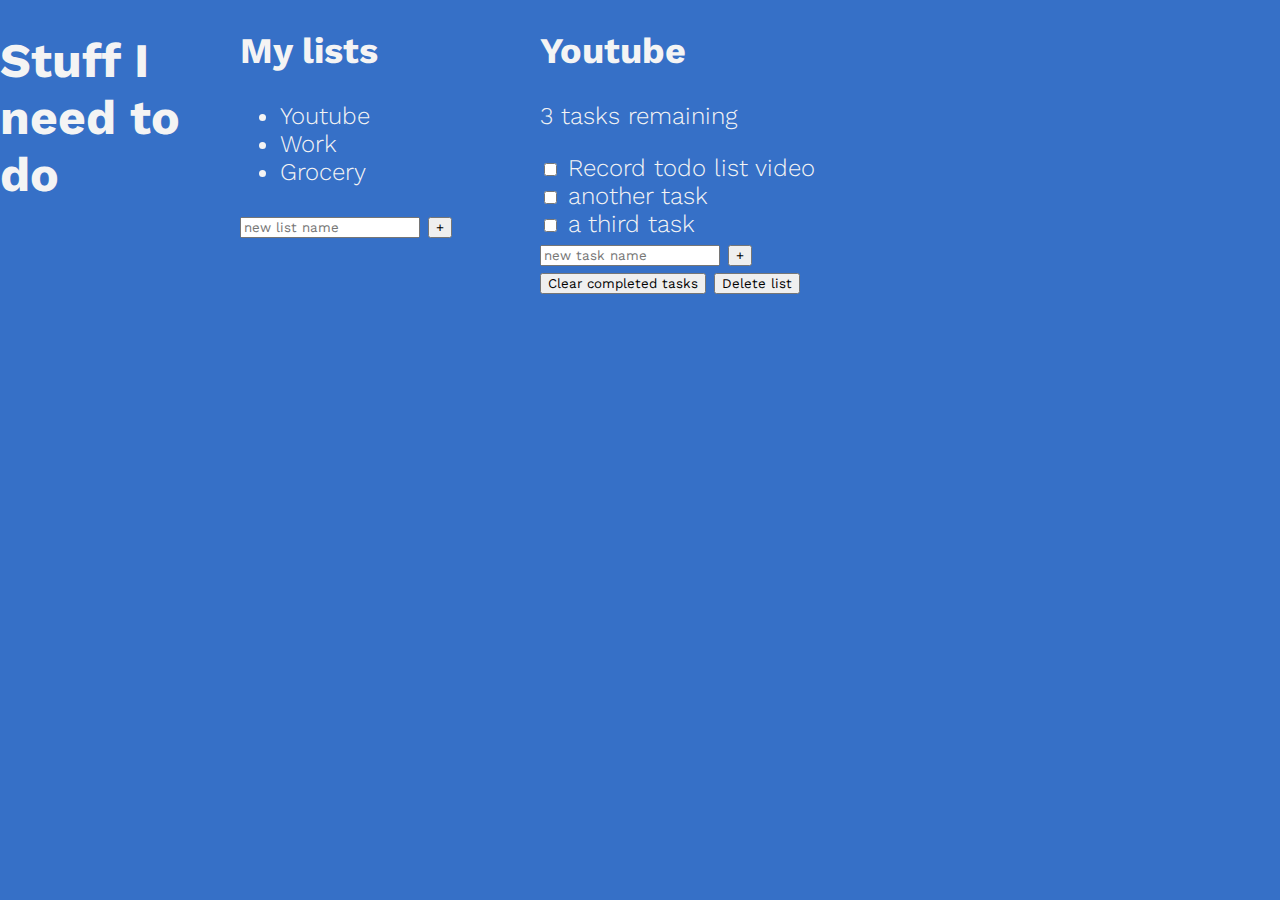
==== index.html @ d3873871 "Fix grid markup (16:24)" ====
<!DOCTYPE html>
<html lang="en">

<head>
    <meta charset="UTF-8" />
    <meta name="viewport" content="width=device-width, initial-scale=1.0" />
    <meta http-equiv="X-UA-Compatible" content="ie=edge" />
    <title>Todo list</title>
    <link href="https://fonts.googleapis.com/css?family=Work+Sans:300,400,700,900&display=swap" rel="stylesheet" />
    <link rel="stylesheet" href="main.css" />
</head>

<body>

    <h1 class="title">Stuff I need to do</h1>


    <div class="all-tasks">
        <h2 class="task-list-title">My lists</h2>  

        <ul class="task-list">
            <li class="active-list">Youtube</li>
            <li>Work</li>
            <li>Grocery</li>
        </ul>

        <form action="">
            <input 
                type="text" 
                class="new list"
                placeholder="new list name"
                aria-label="new list name"
            />
            <button class="btn list" aria-label="create new list">+</button>
        </form>
    </div>


    <div class="todo-list">

        <div class="todo-header">
            <h2 class="list-title">Youtube</h2>
            <p class="task-count">3 tasks remaining</p>
        </div>

        <div class="todo-body">

            <div class="tasks">
                <!-- Task 1 -->
                <div class="task">
                    <input type="checkbox" id="task-1">
                    <label for="task-1">
                        <span class="custom-checkbox"></span>
                        Record todo list video
                    </label>
                </div>
                <!-- Task 2-->
                <div class="task">
                    <input type="checkbox" id="task-2">
                    <label for="task-2">
                        <span class="custom-checkbox"></span>
                        another task
                    </label>
                </div>
                <!-- Task 3 -->
                <div class="task">
                    <input type="checkbox" id="task-3">
                    <label for="task-3">
                        <span class="custom-checkbox"></span>
                        a third task
                    </label>
                </div>
            </div>

            <div class="new-task-creator">
                <form action="">
                    <input 
                        type="text" 
                        class="new list"
                        placeholder="new task name"
                        aria-label="new task name"
                    />
                    <button class="btn task" aria-label="create new task">+</button>
                </form>
            </div>

            <div class="delete-stuff">
                <button class="btn delete">Clear completed tasks</button>
                <button class="btn delete">Delete list</button>
            </div>

        </div>

    </div>

</body>
    
    
</html>
---- main.css ----
:root {
  --clr-primary: rgb(54, 112, 199);
  --clr-light: #f4f4f4;
  --clr-dark: #333;
  --clr-warning: rgb(99, 36, 36);
}

*,
*::before,
*::after {
  font-family: inherit;
  box-sizing: border-box;
}

body {
  margin: 0;
  font-family: "Work Sans", sans-serif;
  font-weight: 300;
  font-size: 1.5rem;
  background-color: var(--clr-primary);
  color: var(--clr-light);
  display: grid;
  grid: "header header header header" auto 
        "...... lists  active ......" auto /
        1fr minmax(100px, 300px) minmax(250px, 500px) 1fr;
}
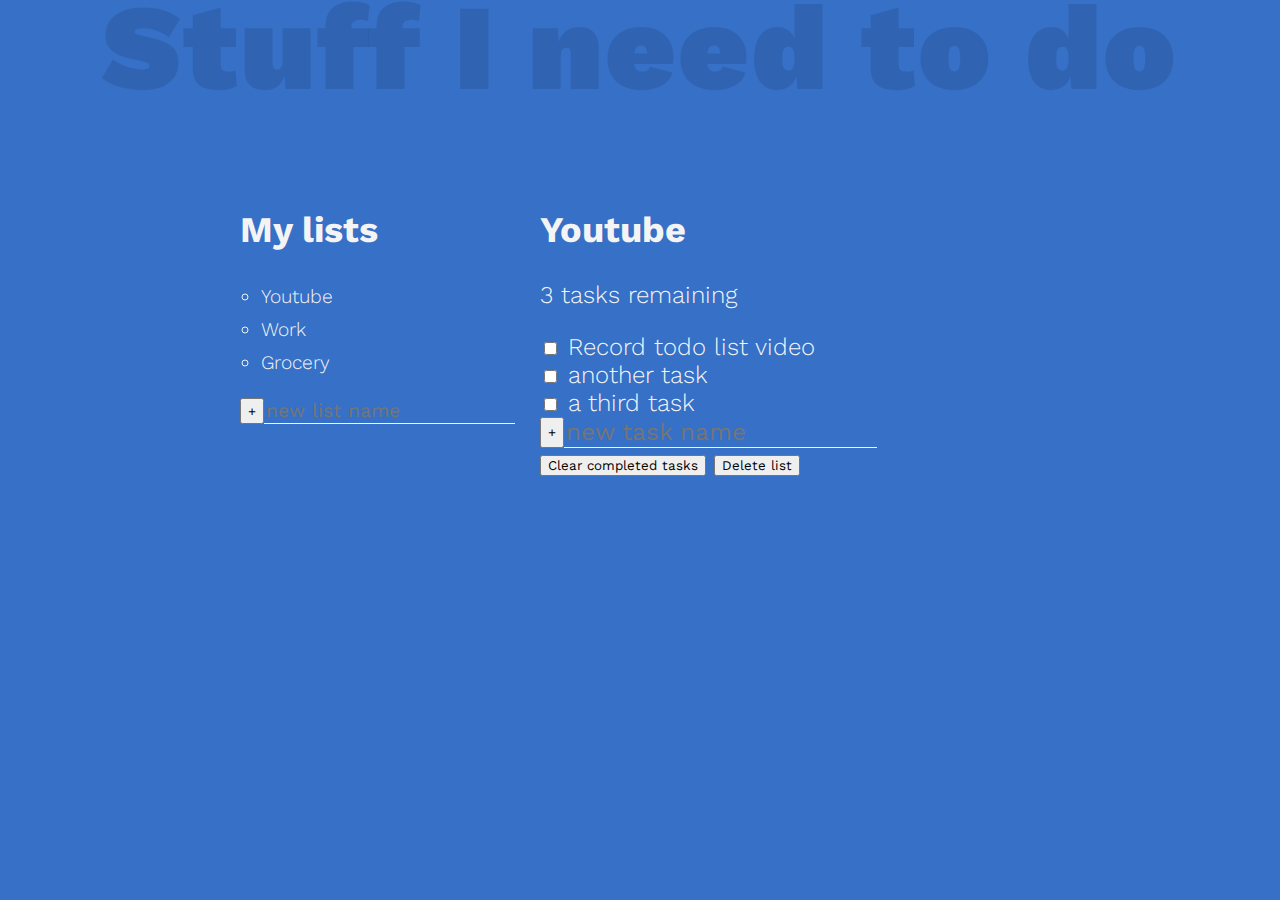
==== commit 48e4ee15: "Make new task size bigger than new list name (28:15)" ====
--- a/index.html
+++ b/index.html
@@ -76,7 +76,7 @@
                 <form action="">
                     <input 
                         type="text" 
-                        class="new list"
+                        class="new task"
                         placeholder="new task name"
                         aria-label="new task name"
                     />
--- a/main.css
+++ b/main.css
@@ -23,4 +23,61 @@
   grid: "header header header header" auto 
         "...... lists  active ......" auto /
         1fr minmax(100px, 300px) minmax(250px, 500px) 1fr;
+}
+
+.title {
+    grid-area: header;
+    text-align: center;
+    font-size: calc(7vw + 2rem);
+    font-weight: 900;
+    color: rgba(0, 0, 0, 0.1);
+    letter-spacing: 2px;
+    margin: -0.2em 0 0.5em;
+}
+
+.all-tasks {
+    grid-area: lists;
+}
+
+.task-list {
+    font-size: 1.2rem;
+    line-height: 1.7; 
+    list-style: circle;
+    padding-left: 1.1em;
+}
+
+form {
+    display: flex;
+}
+
+.new {
+    background: transparent;
+    border: 0;
+    color: inherit;
+    border-bottom: 1px solid currentColor;
+    font-size: inherit;
+    outline: none;
+
+    transition: border-bottom 150ms ease-in;
+    order: 2;
+}
+
+.new:focus {
+    border-bottom-width: 3px;
+}
+
+.new:focus::placeholder {
+    opacity: 0.2;
+}
+
+.new.list {
+    font-size: 1.2rem;
+}
+
+.active-list {
+    font-weight: active;
+}
+
+.todo-list {
+    grid-area: active;
 }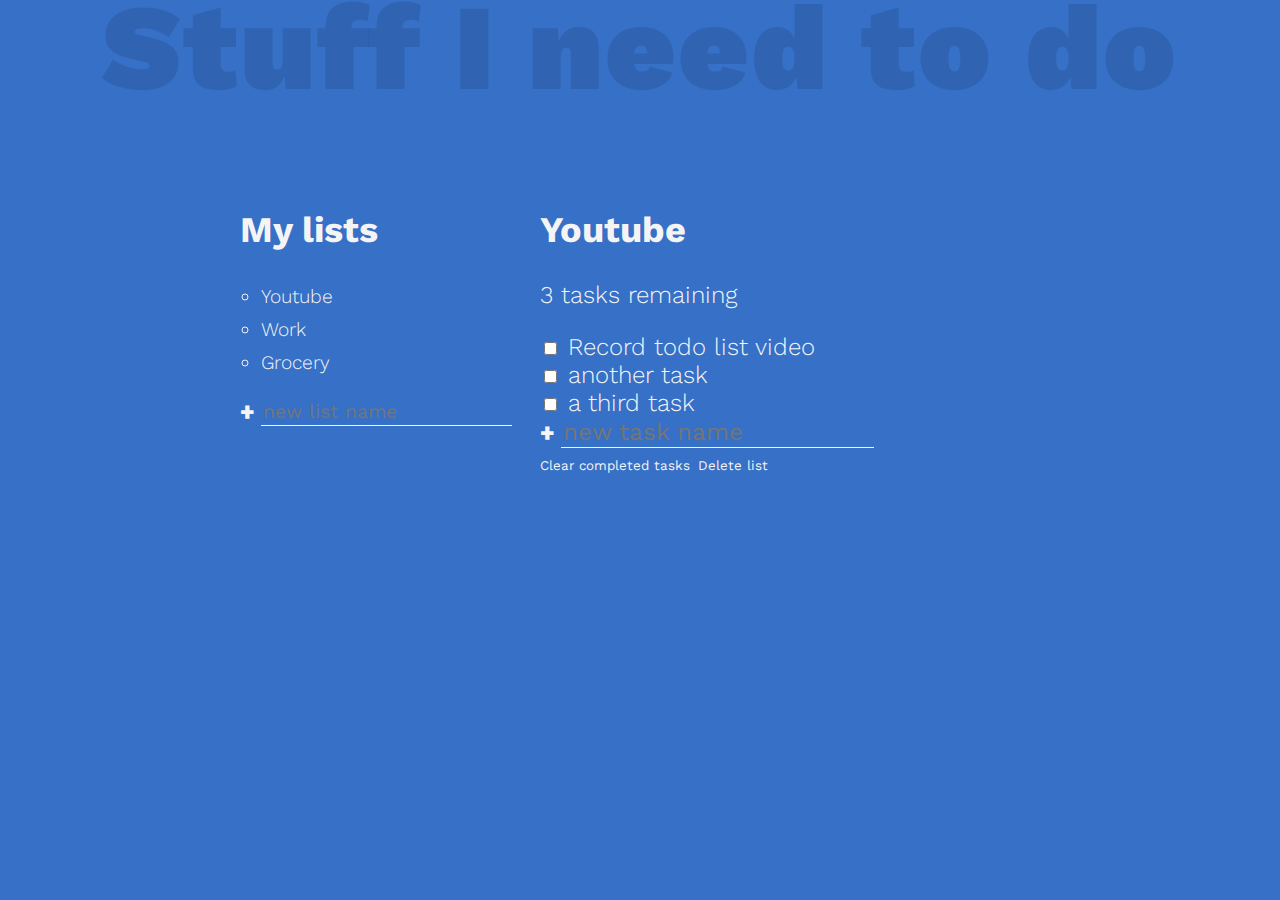
==== commit 6c17379c: "Style + buttons (30:56)" ====
--- a/index.html
+++ b/index.html
@@ -31,7 +31,7 @@
                 placeholder="new list name"
                 aria-label="new list name"
             />
-            <button class="btn list" aria-label="create new list">+</button>
+            <button class="btn create" aria-label="create new list">+</button>
         </form>
     </div>
 
@@ -80,7 +80,7 @@
                         placeholder="new task name"
                         aria-label="new task name"
                     />
-                    <button class="btn task" aria-label="create new task">+</button>
+                    <button class="btn create" aria-label="create new task">+</button>
                 </form>
             </div>
 
--- a/main.css
+++ b/main.css
@@ -50,6 +50,26 @@
     display: flex;
 }
 
+.btn {
+    cursor: pointer;
+    background: 0;
+    border: 0;
+    padding: 0;
+    color: inherit;
+}
+
+.btn.create {
+    font-size: 1.5rem;
+    font-weight: 900;
+    margin-right: 0.25em;
+    transition: opacity 250ms ease-in;
+}
+
+.btn.create:hover {
+    opacity: 0.7;
+
+}
+
 .new {
     background: transparent;
     border: 0;
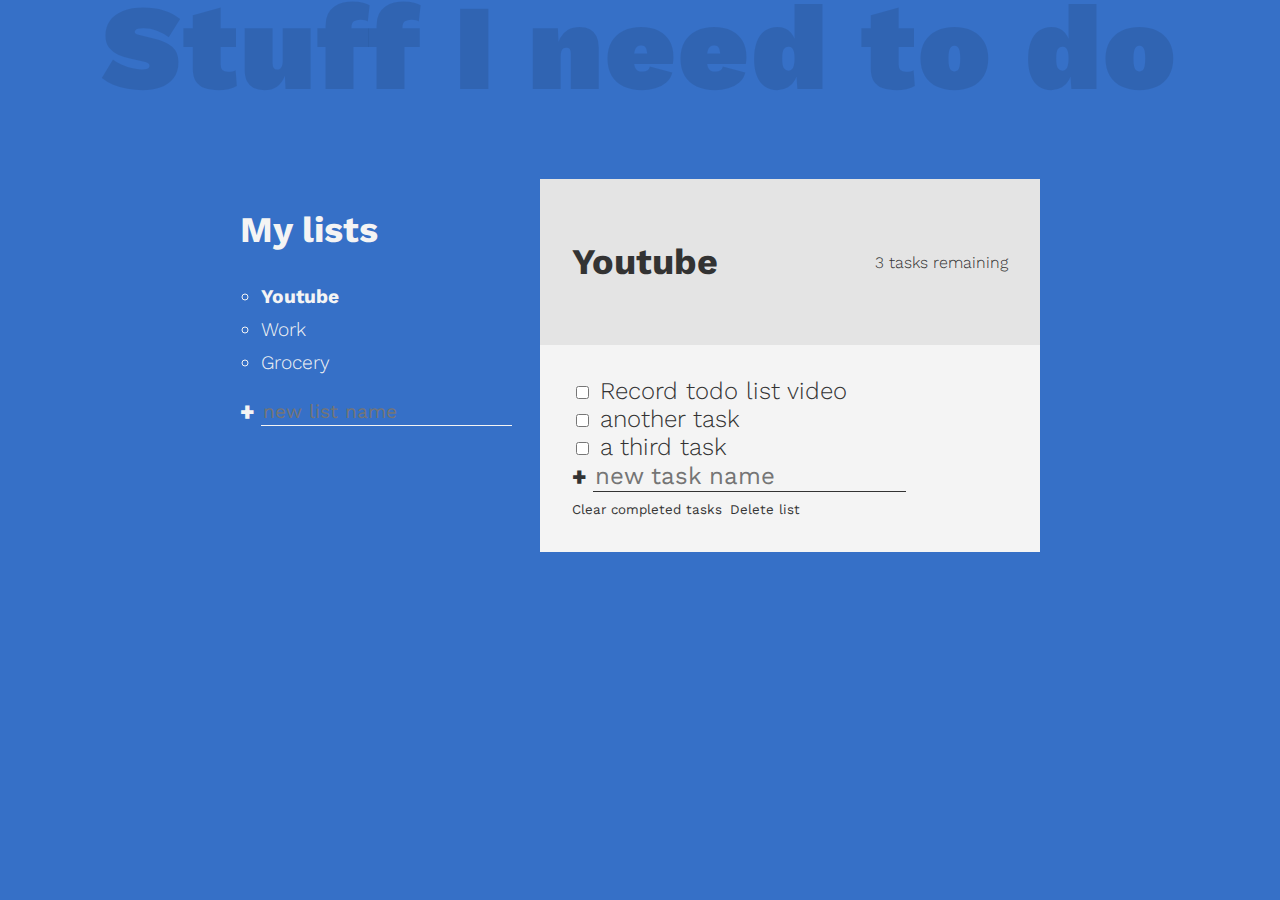
==== commit adc179f3: "Add active-list bold and pointer cursor (35:57)" ====
--- a/index.html
+++ b/index.html
@@ -19,9 +19,9 @@
         <h2 class="task-list-title">My lists</h2>  
 
         <ul class="task-list">
-            <li class="active-list">Youtube</li>
-            <li>Work</li>
-            <li>Grocery</li>
+            <li class="list-name active-list">Youtube</li>
+            <li class="list-name">Work</li>
+            <li class="list-name">Grocery</li>
         </ul>
 
         <form action="">
--- a/main.css
+++ b/main.css
@@ -46,6 +46,14 @@
     padding-left: 1.1em;
 }
 
+.list-name {
+    cursor: pointer;
+}
+
+.list-name:hover {
+    opacity: 0.7;
+}
+
 form {
     display: flex;
 }
@@ -67,7 +75,6 @@
 
 .btn.create:hover {
     opacity: 0.7;
-
 }
 
 .new {
@@ -95,9 +102,34 @@
 }
 
 .active-list {
-    font-weight: active;
+    font-weight: 700;
 }
 
 .todo-list {
+    --spacer: 2rem;
+
     grid-area: active;
+    background: var(--clr-light);
+    color: var(--clr-dark);
+}
+
+.todo-header{
+    padding: var(--spacer);
+    background: #e4e4e4;
+    display: flex;
+    align-items: center;
+    justify-content: space-between;
+}
+
+.todo-title {
+     margin: 0 1em 0 0;
+}
+
+.task-count {
+    margin: 0;
+    font-size: 1rem;
+}
+
+.todo-body {
+    padding: var(--spacer);
 }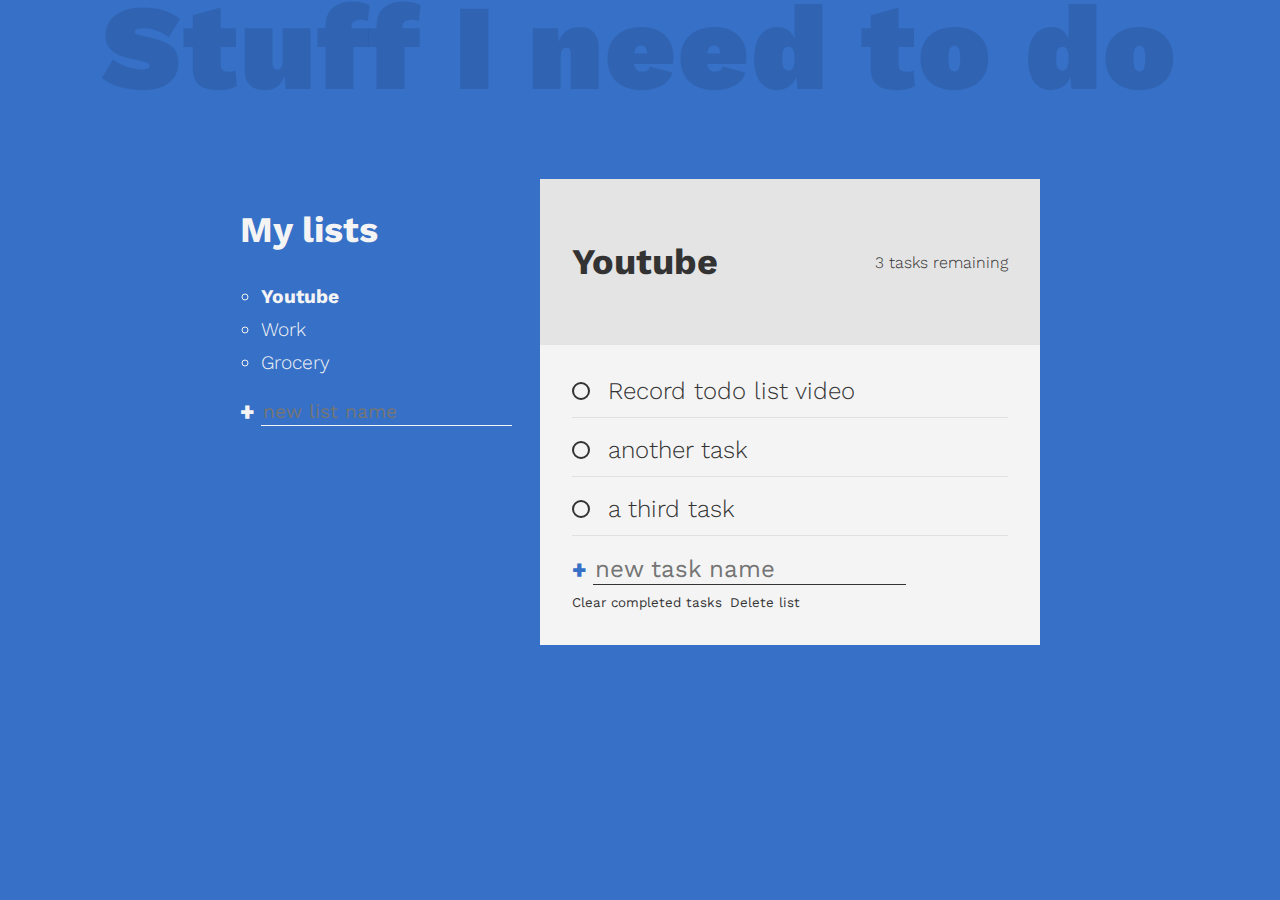
==== commit ad5964d2: "make button blue (56:30)" ====
--- a/index.html
+++ b/index.html
@@ -53,7 +53,7 @@
                         <span class="custom-checkbox"></span>
                         Record todo list video
                     </label>
-                </div>
+                </div> 
                 <!-- Task 2-->
                 <div class="task">
                     <input type="checkbox" id="task-2">
--- a/main.css
+++ b/main.css
@@ -101,6 +101,10 @@
     font-size: 1.2rem;
 }
 
+.new.task {
+    margin-bottom: 0;
+}
+
 .active-list {
     font-weight: 700;
 }
@@ -132,4 +136,83 @@
 
 .todo-body {
     padding: var(--spacer);
-}+}
+
+.new-task-creator .create {
+    color: var(--clr-primary);
+}
+
+[type="checkbox"] {
+    opacity: 0;
+    position: absolute;
+}
+
+.task label {
+    display: inline-flex; 
+    align-items: center;
+    position: relative;
+}
+
+.task {
+    position: relative;
+    margin-bottom: 1.25em;
+}
+
+.task::after {
+    content: "";
+    position: absolute;
+    right: 0;
+    left: 0;
+    bottom: -0.5em;
+    height: 1px;
+    background-color: currentColor;
+    opacity: 0.1;
+    transform: scale(1);
+    transition: transform 200ms ease-in-out;
+}
+
+.custom-checkbox {
+    --size: .75em;
+    display: inline-block;
+    width: var(--size);
+    height: var(--size);
+    margin-right: var(--size);
+    cursor: pointer;
+    border: 2px solid currentColor;
+    border-radius: 50%;
+}
+
+.task:hover .custom-checkbox,
+[type="checkbox"]:focus + label .custom-checkbox {
+    transform: scale(1.2);
+    color: var(--clr-primary);
+}
+[type="checkbox"]:checked + label .custom-checkbox {
+    background: var(--clr-primary);
+    border-color: var(--clr-primary);
+    box-shadow: inset 0 0 0px 2px white;
+}
+
+[type="checkbox"]:checked + label {
+    opacity: 0.5;
+}
+
+.task label::after {
+    content: "";
+    position: absolute;
+    left: 0;
+    right: 0;
+    left: 1.5em;
+    top: calc(50% - 3/2px);
+    height: 3px;
+    background: currentColor;
+    transform: scaleX(0);
+    transform-origin: right;
+    transition: transform 150ms ease-in-out;
+}
+
+[type="checkbox"]:checked + label::after {
+    transform: scaleX(1);
+    transform-origin: left;
+}
+
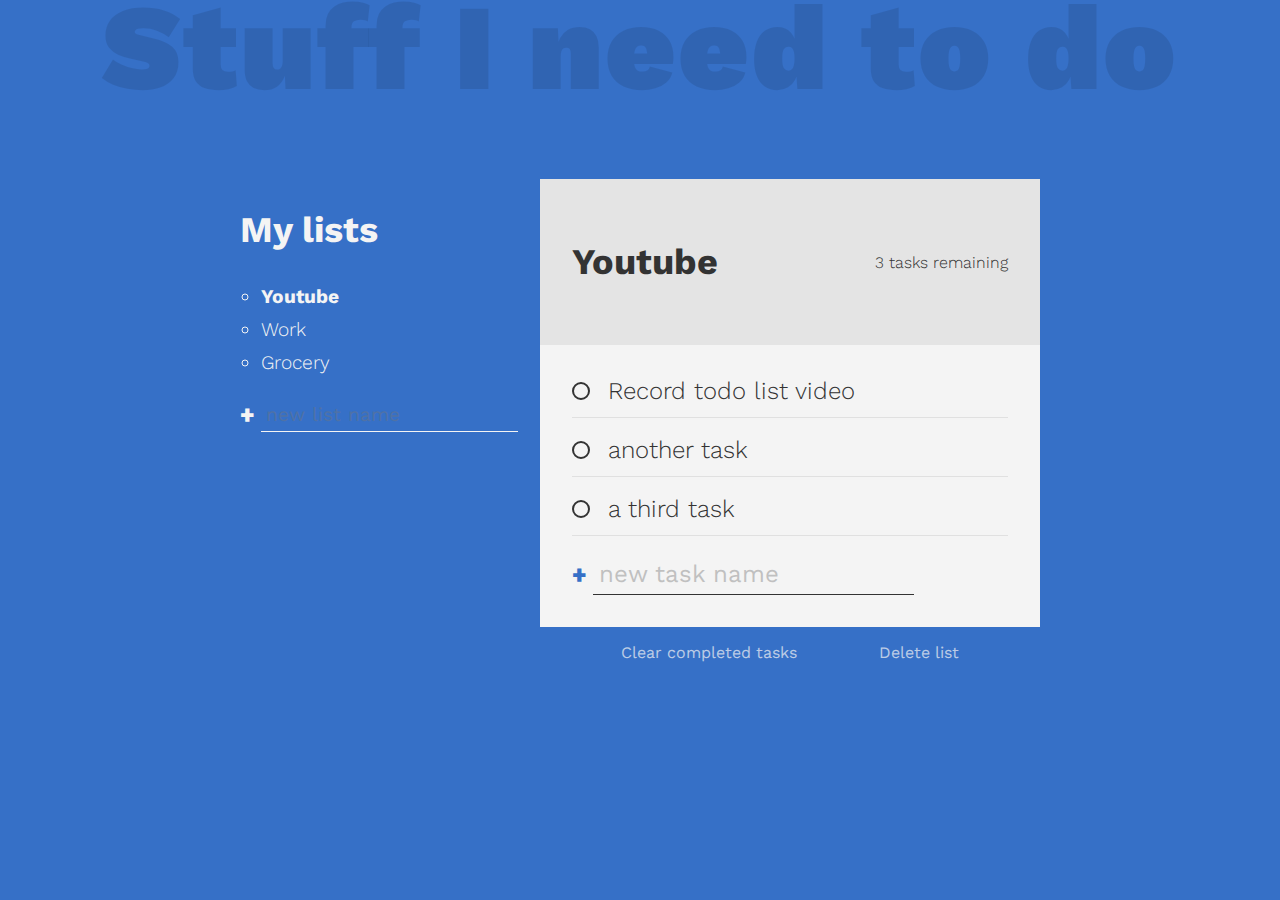
==== commit 3f15d526: "Add js script into page" ====
--- a/index.html
+++ b/index.html
@@ -8,6 +8,7 @@
     <title>Todo list</title>
     <link href="https://fonts.googleapis.com/css?family=Work+Sans:300,400,700,900&display=swap" rel="stylesheet" />
     <link rel="stylesheet" href="main.css" />
+    <script defer src="script.js"></script>
 </head>
 
 <body>
--- a/main.css
+++ b/main.css
@@ -77,6 +77,16 @@
     opacity: 0.7;
 }
 
+.btn.delete {
+    opacity: 0.7;
+    font-size: 1rem;
+    transition: color 200ms;
+}
+
+.btn.delete:hover {
+    color: var(--clr-warning);
+}
+
 .new {
     background: transparent;
     border: 0;
@@ -84,17 +94,22 @@
     border-bottom: 1px solid currentColor;
     font-size: inherit;
     outline: none;
+    padding: 0.25em;
 
     transition: border-bottom 150ms ease-in;
     order: 2;
 }
 
+.new::placeholder {
+    opacity: 0.4;
+}
+
 .new:focus {
     border-bottom-width: 3px;
 }
 
 .new:focus::placeholder {
-    opacity: 0.2;
+    opacity: 0.15;
 }
 
 .new.list {
@@ -136,6 +151,7 @@
 
 .todo-body {
     padding: var(--spacer);
+    position: relative;
 }
 
 .new-task-creator .create {
@@ -216,3 +232,13 @@
     transform-origin: left;
 }
 
+.delete-stuff {
+    display: flex;
+    justify-content: space-evenly;
+    position: absolute;
+    width: 100%;
+    left: 0;
+    bottom: -35px;
+    color: var(--clr-light);
+}
+
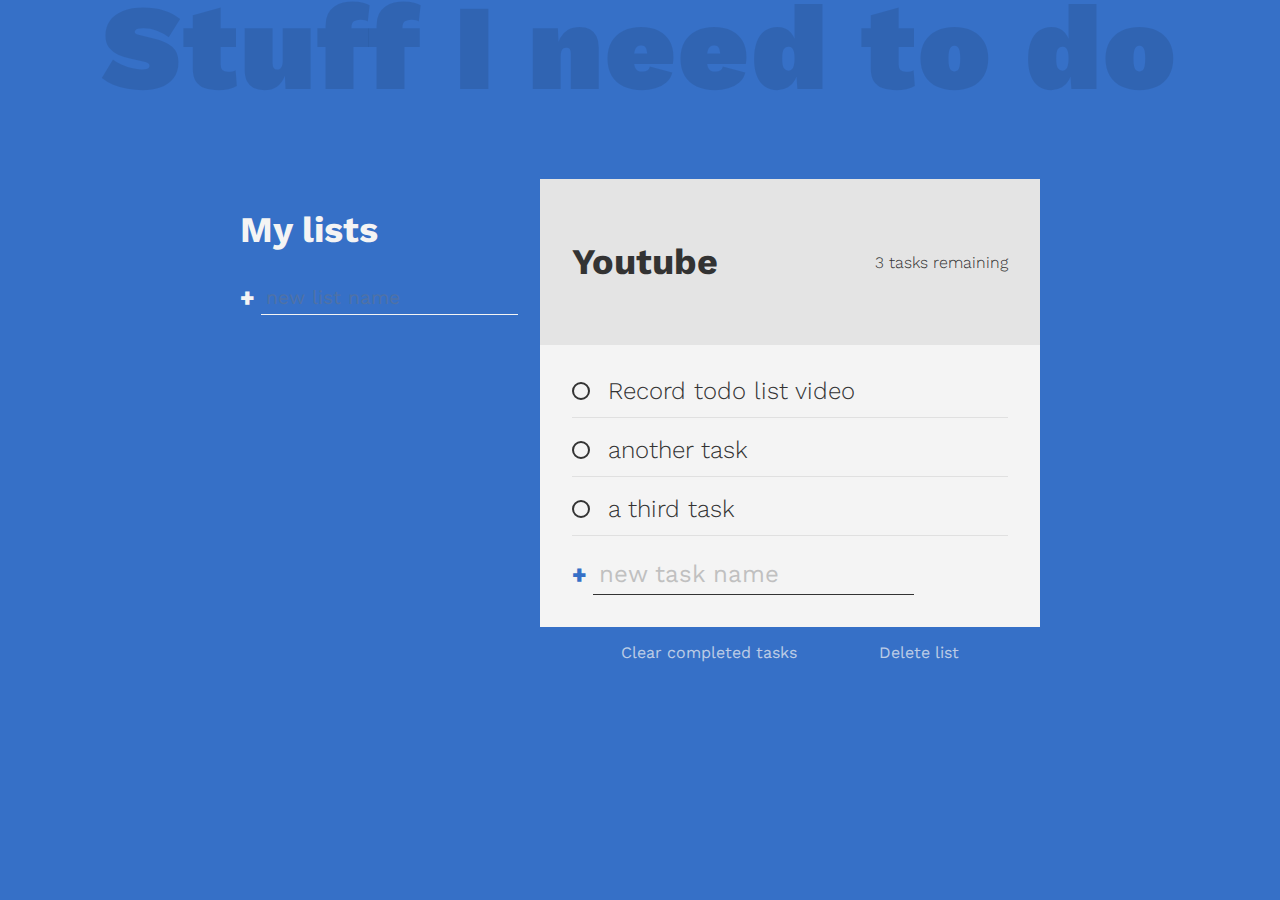
==== commit eb4a157f: "comment out boiler plate task list code (2:51)" ====
--- a/index.html
+++ b/index.html
@@ -19,11 +19,11 @@
     <div class="all-tasks">
         <h2 class="task-list-title">My lists</h2>  
 
-        <ul class="task-list">
+        <!-- <ul class="task-list" data-lists>
             <li class="list-name active-list">Youtube</li>
             <li class="list-name">Work</li>
             <li class="list-name">Grocery</li>
-        </ul>
+        </ul> -->
 
         <form action="">
             <input 
